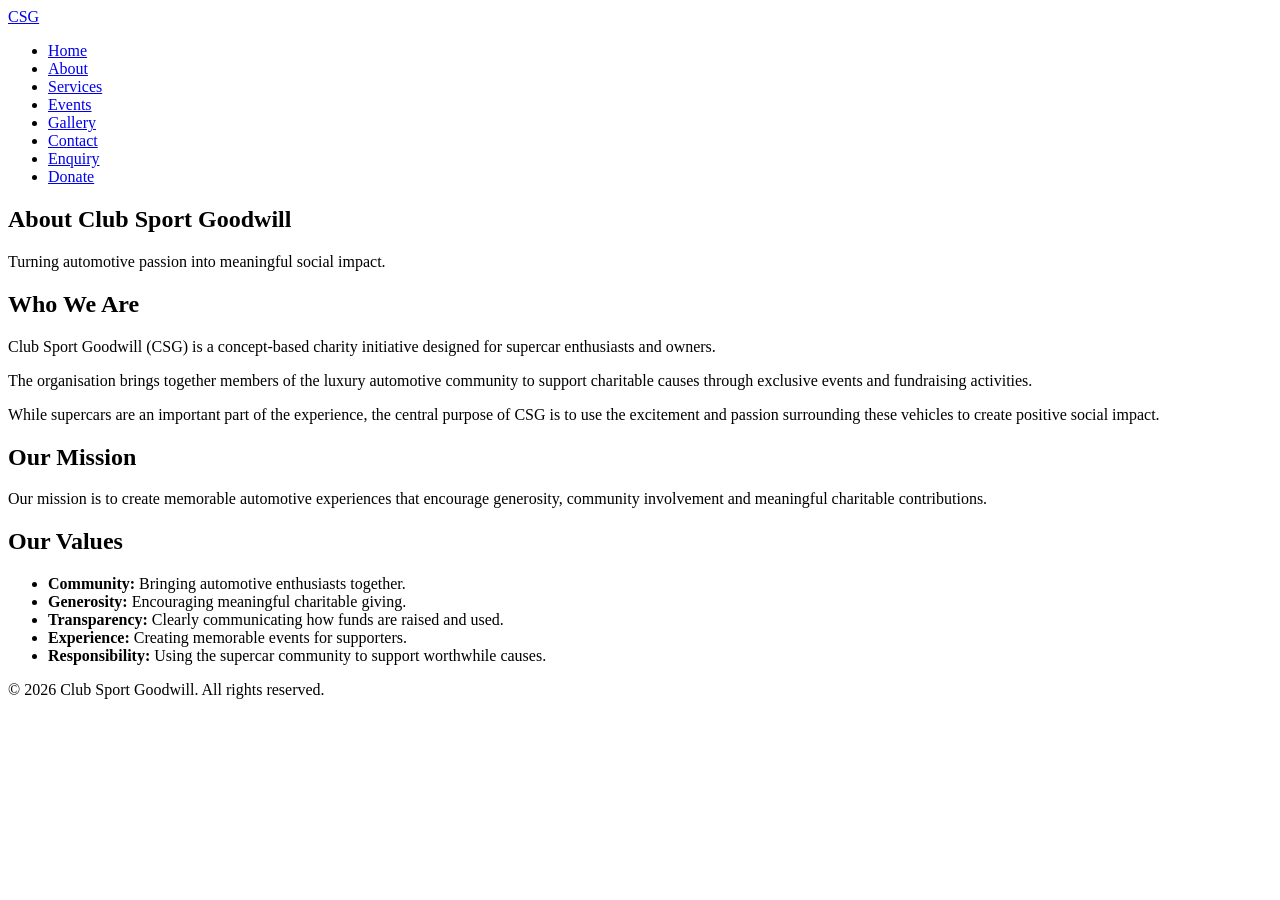
==== about.html @ 7058ddc3 "Add files via upload" ====
<!DOCTYPE html>
<html lang="en">

<head>
    <meta charset="UTF-8">
    <meta name="viewport" content="width=device-width, initial-scale=1.0">

    <title>About CSG | Club Sport Goodwill</title>

    <link rel="stylesheet" href="css/style.css">
</head>

<body>

    <!-- ================= HEADER ================= -->
    <header>

        <div class="logo">
            <a href="index.html">CSG</a>
        </div>

        <nav>
            <ul>
                <li><a href="index.html">Home</a></li>
                <li><a href="about.html">About</a></li>
                <li><a href="services.html">Services</a></li>
                <li><a href="events.html">Events</a></li>
                <li><a href="gallery.html">Gallery</a></li>
                <li><a href="contact.html">Contact</a></li>
                <li><a href="enquiry.html">Enquiry</a></li>
                <li><a href="donate.html">Donate</a></li>
            </ul>
        </nav>

    </header>


    <main>

        <!-- Page introduction -->
        <section class="page-header">

            <h1>About Club Sport Goodwill</h1>

            <p>
                Turning automotive passion into meaningful social impact.
            </p>

        </section>


        <!-- Organisation overview -->
        <section class="content-section">

            <h2>Who We Are</h2>

            <p>
                Club Sport Goodwill (CSG) is a concept-based charity
                initiative designed for supercar enthusiasts and owners.
            </p>

            <p>
                The organisation brings together members of the luxury
                automotive community to support charitable causes through
                exclusive events and fundraising activities.
            </p>

            <p>
                While supercars are an important part of the experience,
                the central purpose of CSG is to use the excitement and
                passion surrounding these vehicles to create positive
                social impact.
            </p>

        </section>


        <!-- Mission -->
        <section class="content-section">

            <h2>Our Mission</h2>

            <p>
                Our mission is to create memorable automotive experiences
                that encourage generosity, community involvement and
                meaningful charitable contributions.
            </p>

        </section>


        <!-- Values -->
        <section class="content-section">

            <h2>Our Values</h2>

            <ul>
                <li><strong>Community:</strong> Bringing automotive enthusiasts together.</li>
                <li><strong>Generosity:</strong> Encouraging meaningful charitable giving.</li>
                <li><strong>Transparency:</strong> Clearly communicating how funds are raised and used.</li>
                <li><strong>Experience:</strong> Creating memorable events for supporters.</li>
                <li><strong>Responsibility:</strong> Using the supercar community to support worthwhile causes.</li>
            </ul>

        </section>

    </main>


    <footer>
        <p>&copy; 2026 Club Sport Goodwill. All rights reserved.</p>
    </footer>

</body>
</html>
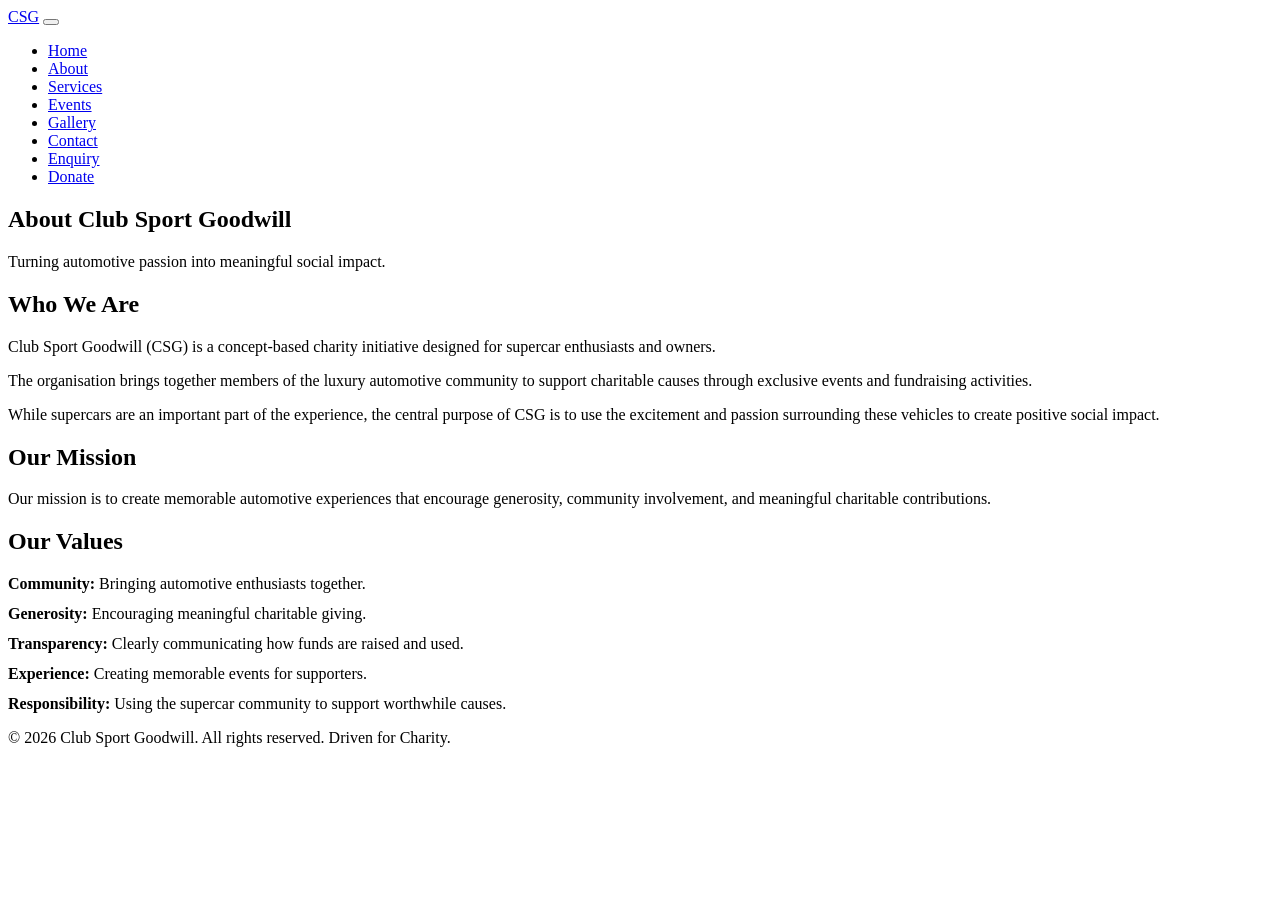
==== commit e6c480a3: "CSG-Website-V2" ====
--- a/about.html
+++ b/about.html
@@ -4,112 +4,108 @@
 <head>
     <meta charset="UTF-8">
     <meta name="viewport" content="width=device-width, initial-scale=1.0">
-
     <title>About CSG | Club Sport Goodwill</title>
 
+    <!-- Google Fonts: Orbitron (Wide Motorsport Sans-Serif) & Inter (Modern Sans-Serif) -->
+    <link rel="preconnect" href="https://fonts.googleapis.com">
+    <link rel="preconnect" href="https://fonts.gstatic.com" crossorigin>
+    <link href="https://fonts.googleapis.com/css2?family=Inter:wght@400;600&family=Orbitron:wght@700;900&display=swap" rel="stylesheet">
+
+    <!-- External Stylesheet linked in css/ folder -->
     <link rel="stylesheet" href="css/style.css">
 </head>
 
 <body>
 
-    <!-- ================= HEADER ================= -->
-    <header>
+    <!-- Accessible Site Header -->
+    <header class="site-header">
+        <div class="nav-container">
+            <a href="index.html" class="logo" aria-label="CSG Homepage">CSG</a>
 
-        <div class="logo">
-            <a href="index.html">CSG</a>
+            <!-- Mobile Hamburger Toggle Button -->
+            <button 
+                type="button" 
+                class="nav-toggle" 
+                id="navToggle" 
+                aria-expanded="false" 
+                aria-controls="primaryNav" 
+                aria-label="Toggle navigation menu"
+            >
+                <span class="hamburger-bar"></span>
+                <span class="hamburger-bar"></span>
+                <span class="hamburger-bar"></span>
+            </button>
+
+            <!-- Navigation Menu -->
+            <nav id="primaryNav" class="nav-menu" aria-label="Main Navigation">
+                <ul class="nav-links">
+                    <li><a href="index.html" class="nav-link">Home</a></li>
+                    <li><a href="about.html" class="nav-link">About</a></li>
+                    <li><a href="services.html" class="nav-link">Services</a></li>
+                    <li><a href="events.html" class="nav-link">Events</a></li>
+                    <li><a href="gallery.html" class="nav-link">Gallery</a></li>
+                    <li><a href="contact.html" class="nav-link">Contact</a></li>
+                    <li><a href="enquiry.html" class="nav-link">Enquiry</a></li>
+                    <li><a href="donate.html" class="nav-link btn-nav">Donate</a></li>
+                </ul>
+            </nav>
         </div>
-
-        <nav>
-            <ul>
-                <li><a href="index.html">Home</a></li>
-                <li><a href="about.html">About</a></li>
-                <li><a href="services.html">Services</a></li>
-                <li><a href="events.html">Events</a></li>
-                <li><a href="gallery.html">Gallery</a></li>
-                <li><a href="contact.html">Contact</a></li>
-                <li><a href="enquiry.html">Enquiry</a></li>
-                <li><a href="donate.html">Donate</a></li>
-            </ul>
-        </nav>
-
     </header>
 
+    <!-- Main Content Area -->
+    <main class="main-container">
 
-    <main>
-
-        <!-- Page introduction -->
-        <section class="page-header">
-
-            <h1>About Club Sport Goodwill</h1>
-
-            <p>
-                Turning automotive passion into meaningful social impact.
-            </p>
-
+        <!-- Page Hero Banner -->
+        <section class="hero page-header">
+            <div class="hero-content">
+                <h1>About Club Sport Goodwill</h1>
+                <p>Turning automotive passion into meaningful social impact.</p>
+            </div>
         </section>
 
-
-        <!-- Organisation overview -->
-        <section class="content-section">
-
+        <!-- Organisation Overview Section -->
+        <section class="content-section card" style="margin-top: var(--spacing-lg);">
             <h2>Who We Are</h2>
-
             <p>
-                Club Sport Goodwill (CSG) is a concept-based charity
-                initiative designed for supercar enthusiasts and owners.
+                Club Sport Goodwill (CSG) is a concept-based charity initiative designed for supercar enthusiasts and owners.
             </p>
-
             <p>
-                The organisation brings together members of the luxury
-                automotive community to support charitable causes through
-                exclusive events and fundraising activities.
+                The organisation brings together members of the luxury automotive community to support charitable causes through exclusive events and fundraising activities.
             </p>
-
             <p>
-                While supercars are an important part of the experience,
-                the central purpose of CSG is to use the excitement and
-                passion surrounding these vehicles to create positive
-                social impact.
+                While supercars are an important part of the experience, the central purpose of CSG is to use the excitement and passion surrounding these vehicles to create positive social impact.
             </p>
-
         </section>
 
-
-        <!-- Mission -->
-        <section class="content-section">
-
+        <!-- Mission Section -->
+        <section class="content-section card" style="margin-top: var(--spacing-md);">
             <h2>Our Mission</h2>
-
             <p>
-                Our mission is to create memorable automotive experiences
-                that encourage generosity, community involvement and
-                meaningful charitable contributions.
+                Our mission is to create memorable automotive experiences that encourage generosity, community involvement, and meaningful charitable contributions.
             </p>
-
         </section>
 
-
-        <!-- Values -->
-        <section class="content-section">
-
+        <!-- Values Section -->
+        <section class="content-section card" style="margin-top: var(--spacing-md);">
             <h2>Our Values</h2>
-
-            <ul>
-                <li><strong>Community:</strong> Bringing automotive enthusiasts together.</li>
-                <li><strong>Generosity:</strong> Encouraging meaningful charitable giving.</li>
-                <li><strong>Transparency:</strong> Clearly communicating how funds are raised and used.</li>
-                <li><strong>Experience:</strong> Creating memorable events for supporters.</li>
-                <li><strong>Responsibility:</strong> Using the supercar community to support worthwhile causes.</li>
+            <ul style="list-style-type: none; padding-left: 0; display: flex; flex-direction: column; gap: 0.75rem;">
+                <li><strong style="color: var(--color-accent);">Community:</strong> Bringing automotive enthusiasts together.</li>
+                <li><strong style="color: var(--color-accent);">Generosity:</strong> Encouraging meaningful charitable giving.</li>
+                <li><strong style="color: var(--color-accent);">Transparency:</strong> Clearly communicating how funds are raised and used.</li>
+                <li><strong style="color: var(--color-accent);">Experience:</strong> Creating memorable events for supporters.</li>
+                <li><strong style="color: var(--color-accent);">Responsibility:</strong> Using the supercar community to support worthwhile causes.</li>
             </ul>
-
         </section>
 
     </main>
 
+    <!-- Site Footer -->
+    <footer class="site-footer">
+        <p>&copy; 2026 Club Sport Goodwill. All rights reserved. Driven for Charity.</p>
+    </footer>
 
-    <footer>
-        <p>&copy; 2026 Club Sport Goodwill. All rights reserved.</p>
-    </footer>
+    <!-- JavaScript Controller for Mobile Menu -->
+    <script src="script.js"></script>
 
 </body>
 </html>
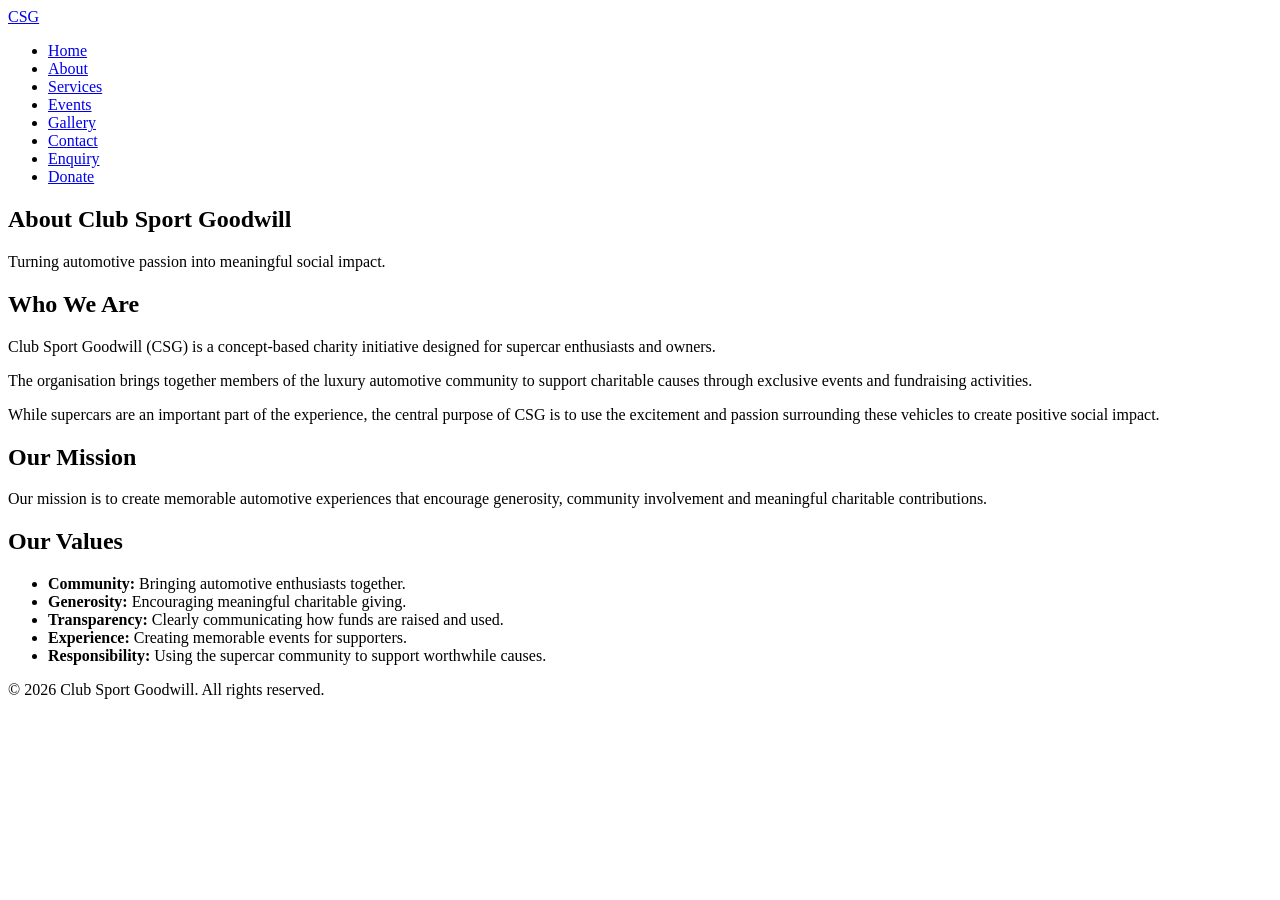
==== commit 0ac74222: "CSG-Website-V2" ====
--- a/about.html
+++ b/about.html
@@ -1,111 +1,229 @@
-<!DOCTYPE html>
-<html lang="en">
-
-<head>
-    <meta charset="UTF-8">
-    <meta name="viewport" content="width=device-width, initial-scale=1.0">
-    <title>About CSG | Club Sport Goodwill</title>
-
-    <!-- Google Fonts: Orbitron (Wide Motorsport Sans-Serif) & Inter (Modern Sans-Serif) -->
-    <link rel="preconnect" href="https://fonts.googleapis.com">
-    <link rel="preconnect" href="https://fonts.gstatic.com" crossorigin>
-    <link href="https://fonts.googleapis.com/css2?family=Inter:wght@400;600&family=Orbitron:wght@700;900&display=swap" rel="stylesheet">
-
-    <!-- External Stylesheet linked in css/ folder -->
-    <link rel="stylesheet" href="css/style.css">
-</head>
-
-<body>
-
-    <!-- Accessible Site Header -->
-    <header class="site-header">
-        <div class="nav-container">
-            <a href="index.html" class="logo" aria-label="CSG Homepage">CSG</a>
-
-            <!-- Mobile Hamburger Toggle Button -->
-            <button 
-                type="button" 
-                class="nav-toggle" 
-                id="navToggle" 
-                aria-expanded="false" 
-                aria-controls="primaryNav" 
-                aria-label="Toggle navigation menu"
-            >
-                <span class="hamburger-bar"></span>
-                <span class="hamburger-bar"></span>
-                <span class="hamburger-bar"></span>
-            </button>
-
-            <!-- Navigation Menu -->
-            <nav id="primaryNav" class="nav-menu" aria-label="Main Navigation">
-                <ul class="nav-links">
-                    <li><a href="index.html" class="nav-link">Home</a></li>
-                    <li><a href="about.html" class="nav-link">About</a></li>
-                    <li><a href="services.html" class="nav-link">Services</a></li>
-                    <li><a href="events.html" class="nav-link">Events</a></li>
-                    <li><a href="gallery.html" class="nav-link">Gallery</a></li>
-                    <li><a href="contact.html" class="nav-link">Contact</a></li>
-                    <li><a href="enquiry.html" class="nav-link">Enquiry</a></li>
-                    <li><a href="donate.html" class="nav-link btn-nav">Donate</a></li>
-                </ul>
-            </nav>
-        </div>
-    </header>
-
-    <!-- Main Content Area -->
-    <main class="main-container">
-
-        <!-- Page Hero Banner -->
-        <section class="hero page-header">
-            <div class="hero-content">
-                <h1>About Club Sport Goodwill</h1>
-                <p>Turning automotive passion into meaningful social impact.</p>
-            </div>
-        </section>
-
-        <!-- Organisation Overview Section -->
-        <section class="content-section card" style="margin-top: var(--spacing-lg);">
-            <h2>Who We Are</h2>
-            <p>
-                Club Sport Goodwill (CSG) is a concept-based charity initiative designed for supercar enthusiasts and owners.
-            </p>
-            <p>
-                The organisation brings together members of the luxury automotive community to support charitable causes through exclusive events and fundraising activities.
-            </p>
-            <p>
-                While supercars are an important part of the experience, the central purpose of CSG is to use the excitement and passion surrounding these vehicles to create positive social impact.
-            </p>
-        </section>
-
-        <!-- Mission Section -->
-        <section class="content-section card" style="margin-top: var(--spacing-md);">
-            <h2>Our Mission</h2>
-            <p>
-                Our mission is to create memorable automotive experiences that encourage generosity, community involvement, and meaningful charitable contributions.
-            </p>
-        </section>
-
-        <!-- Values Section -->
-        <section class="content-section card" style="margin-top: var(--spacing-md);">
-            <h2>Our Values</h2>
-            <ul style="list-style-type: none; padding-left: 0; display: flex; flex-direction: column; gap: 0.75rem;">
-                <li><strong style="color: var(--color-accent);">Community:</strong> Bringing automotive enthusiasts together.</li>
-                <li><strong style="color: var(--color-accent);">Generosity:</strong> Encouraging meaningful charitable giving.</li>
-                <li><strong style="color: var(--color-accent);">Transparency:</strong> Clearly communicating how funds are raised and used.</li>
-                <li><strong style="color: var(--color-accent);">Experience:</strong> Creating memorable events for supporters.</li>
-                <li><strong style="color: var(--color-accent);">Responsibility:</strong> Using the supercar community to support worthwhile causes.</li>
-            </ul>
-        </section>
-
-    </main>
-
-    <!-- Site Footer -->
-    <footer class="site-footer">
-        <p>&copy; 2026 Club Sport Goodwill. All rights reserved. Driven for Charity.</p>
-    </footer>
-
-    <!-- JavaScript Controller for Mobile Menu -->
-    <script src="script.js"></script>
-
-</body>
-</html>+<!DOCTYPE html> 
+
+<html lang="en"> 
+
+  
+
+<head> 
+
+    <meta charset="UTF-8"> 
+
+    <meta name="viewport" content="width=device-width, initial-scale=1.0"> 
+
+  
+
+    <title>About CSG | Club Sport Goodwill</title> 
+
+  
+
+    <link rel="stylesheet" href="css/style.css"> 
+
+</head> 
+
+  
+
+<body> 
+
+  
+
+    <!-- ================= HEADER ================= --> 
+
+    <header> 
+
+  
+
+        <div class="logo"> 
+
+            <a href="index.html">CSG</a> 
+
+        </div> 
+
+  
+
+        <nav> 
+
+            <ul> 
+
+                <li><a href="index.html">Home</a></li> 
+
+                <li><a href="about.html">About</a></li> 
+
+                <li><a href="services.html">Services</a></li> 
+
+                <li><a href="events.html">Events</a></li> 
+
+                <li><a href="gallery.html">Gallery</a></li> 
+
+                <li><a href="contact.html">Contact</a></li> 
+
+                <li><a href="enquiry.html">Enquiry</a></li> 
+
+                <li><a href="donate.html">Donate</a></li> 
+
+            </ul> 
+
+        </nav> 
+
+  
+
+    </header> 
+
+  
+
+  
+
+    <main> 
+
+  
+
+        <!-- Page introduction --> 
+
+        <section class="page-header"> 
+
+  
+
+            <h1>About Club Sport Goodwill</h1> 
+
+  
+
+            <p> 
+
+                Turning automotive passion into meaningful social impact. 
+
+            </p> 
+
+  
+
+        </section> 
+
+  
+
+  
+
+        <!-- Organisation overview --> 
+
+        <section class="content-section"> 
+
+  
+
+            <h2>Who We Are</h2> 
+
+  
+
+            <p> 
+
+                Club Sport Goodwill (CSG) is a concept-based charity 
+
+                initiative designed for supercar enthusiasts and owners. 
+
+            </p> 
+
+  
+
+            <p> 
+
+                The organisation brings together members of the luxury 
+
+                automotive community to support charitable causes through 
+
+                exclusive events and fundraising activities. 
+
+            </p> 
+
+  
+
+            <p> 
+
+                While supercars are an important part of the experience, 
+
+                the central purpose of CSG is to use the excitement and 
+
+                passion surrounding these vehicles to create positive 
+
+                social impact. 
+
+            </p> 
+
+  
+
+        </section> 
+
+  
+
+  
+
+        <!-- Mission --> 
+
+        <section class="content-section"> 
+
+  
+
+            <h2>Our Mission</h2> 
+
+  
+
+            <p> 
+
+                Our mission is to create memorable automotive experiences 
+
+                that encourage generosity, community involvement and 
+
+                meaningful charitable contributions. 
+
+            </p> 
+
+  
+
+        </section> 
+
+  
+
+  
+
+        <!-- Values --> 
+
+        <section class="content-section"> 
+
+  
+
+            <h2>Our Values</h2> 
+
+  
+
+            <ul> 
+
+                <li><strong>Community:</strong> Bringing automotive enthusiasts together.</li> 
+
+                <li><strong>Generosity:</strong> Encouraging meaningful charitable giving.</li> 
+
+                <li><strong>Transparency:</strong> Clearly communicating how funds are raised and used.</li> 
+
+                <li><strong>Experience:</strong> Creating memorable events for supporters.</li> 
+
+                <li><strong>Responsibility:</strong> Using the supercar community to support worthwhile causes.</li> 
+
+            </ul> 
+
+  
+
+        </section> 
+
+  
+
+    </main> 
+
+  
+
+  
+
+    <footer> 
+
+        <p>&copy; 2026 Club Sport Goodwill. All rights reserved.</p> 
+
+    </footer> 
+
+  
+
+</body> 
+
+</html> 
